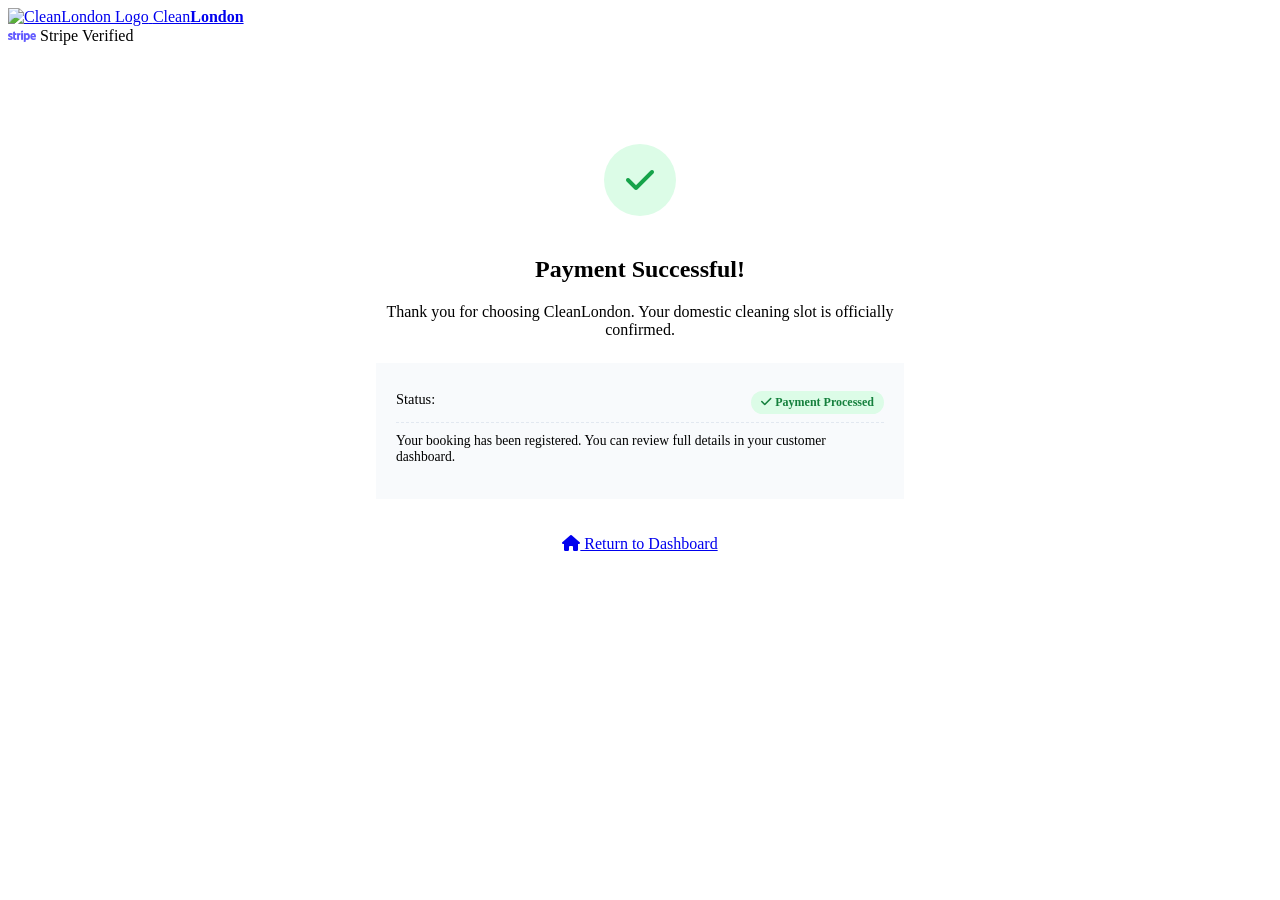
==== frontend/success.html @ 6f31e08e "feat(payments): integrate Stripe Hosted Checkout, webhooks, schema update, and success/cancel pages" ====
<!DOCTYPE html>
<html lang="en">
<head>
    <meta charset="UTF-8">
    <meta name="viewport" content="width=device-width, initial-scale=1.0">
    <title>Payment Successful | CleanLondon</title>
    <link rel="icon" type="image/jpeg" href="/static/logo.jpg">
    <link rel="stylesheet" href="/static/style.css">
    <link rel="preconnect" href="https://fonts.googleapis.com">
    <link rel="preconnect" href="https://fonts.gstatic.com" crossorigin>
    <link href="https://fonts.googleapis.com/css2?family=Plus+Jakarta+Sans:wght@400;500;600;700;800&display=swap" rel="stylesheet">
    <link rel="stylesheet" href="https://cdnjs.cloudflare.com/ajax/libs/font-awesome/6.4.0/css/all.min.css">
    <style>
        .payment-container {
            max-width: 600px;
            margin: 60px auto;
            padding: 0 20px;
        }
        .payment-card {
            background: #ffffff;
            border-radius: var(--radius-lg);
            padding: 36px;
            border: 1px solid var(--border-color);
            box-shadow: var(--shadow-lg);
            text-align: center;
        }
        .success-icon-bubble {
            width: 72px;
            height: 72px;
            border-radius: 50%;
            background: #dcfce7;
            color: #16a34a;
            display: inline-flex;
            align-items: center;
            justify-content: center;
            font-size: 2rem;
            margin-bottom: 20px;
        }
        .receipt-box {
            background: #f8fafc;
            border: 1px solid var(--border-color);
            border-radius: var(--radius-md);
            padding: 20px;
            margin: 24px 0;
            text-align: left;
            font-size: 0.9rem;
        }
        .receipt-row {
            display: flex;
            justify-content: space-between;
            padding: 8px 0;
            border-bottom: 1px dashed #e2e8f0;
        }
        .receipt-row:last-child {
            border-bottom: none;
            padding-top: 12px;
            font-size: 1.1rem;
            font-weight: 800;
            color: var(--navy);
        }
        .badge-paid {
            background: #dcfce7;
            color: #15803d;
            font-weight: 700;
            padding: 4px 10px;
            border-radius: 12px;
            font-size: 0.75rem;
        }
    </style>
</head>
<body>
    <!-- Navbar Header -->
    <header class="navbar" style="top: 0;">
        <div class="nav-container">
            <a href="/" class="brand-logo">
                <img src="/static/logo.jpg" alt="CleanLondon Logo" class="brand-logo-img">
                <span>Clean<strong>London</strong></span>
            </a>
            <div class="trust-pill"><i class="fa-brands fa-stripe" style="font-size:1.4rem; vertical-align:middle; color:#635bff;"></i> Stripe Verified</div>
        </div>
    </header>

    <main class="payment-container">
        <div class="payment-card">
            <div class="success-icon-bubble">
                <i class="fa-solid fa-check"></i>
            </div>
            <h2>Payment Successful!</h2>
            <p style="color: var(--text-muted); margin-top: 6px;">
                Thank you for choosing CleanLondon. Your domestic cleaning slot is officially confirmed.
            </p>

            <div class="receipt-box" id="receipt-details">
                <div style="text-align:center; padding: 20px;" id="loading-spinner">
                    <i class="fa-solid fa-spinner fa-spin text-emerald"></i> Fetching verified Stripe receipt...
                </div>
            </div>

            <div style="display: flex; gap: 12px; justify-content: center;">
                <a href="/" class="btn btn-primary" style="padding: 12px 24px;">
                    <i class="fa-solid fa-house"></i> Return to Dashboard
                </a>
            </div>
        </div>
    </main>

    <script>
        document.addEventListener("DOMContentLoaded", async () => {
            const params = new URLSearchParams(window.location.search);
            const sessionId = params.get("session_id") || "mock_session_default";
            const bookingId = params.get("booking_id");

            try {
                const res = await fetch(`/api/payments/session/${sessionId}/verify?booking_id=${bookingId || ''}`);
                if (res.ok) {
                    const data = await res.json();
                    document.getElementById("receipt-details").innerHTML = `
                        <div class="receipt-row">
                            <span>Booking Reference:</span>
                            <strong>${data.reference_code}</strong>
                        </div>
                        <div class="receipt-row">
                            <span>Service:</span>
                            <span>${data.service_name}</span>
                        </div>
                        <div class="receipt-row">
                            <span>Location:</span>
                            <span>London ${data.postcode}</span>
                        </div>
                        <div class="receipt-row">
                            <span>Scheduled Slot:</span>
                            <span>${data.scheduled_date} (${data.scheduled_time_slot})</span>
                        </div>
                        <div class="receipt-row">
                            <span>Payment Status:</span>
                            <span class="badge-paid"><i class="fa-solid fa-shield-check"></i> PAID (${data.payment_intent_id ? data.payment_intent_id.substring(0, 15) : 'Stripe'})</span>
                        </div>
                        <div class="receipt-row">
                            <span>Total Charged:</span>
                            <span class="text-emerald">£${data.total_price_gbp.toFixed(2)}</span>
                        </div>
                    `;
                } else {
                    document.getElementById("receipt-details").innerHTML = `
                        <div class="receipt-row">
                            <span>Status:</span>
                            <span class="badge-paid"><i class="fa-solid fa-check"></i> Payment Processed</span>
                        </div>
                        <p style="margin-top: 10px; color: var(--text-muted); font-size: 0.85rem;">
                            Your booking has been registered. You can review full details in your customer dashboard.
                        </p>
                    `;
                }
            } catch (err) {
                console.error("Receipt load err:", err);
            }
        });
    </script>
</body>
</html>
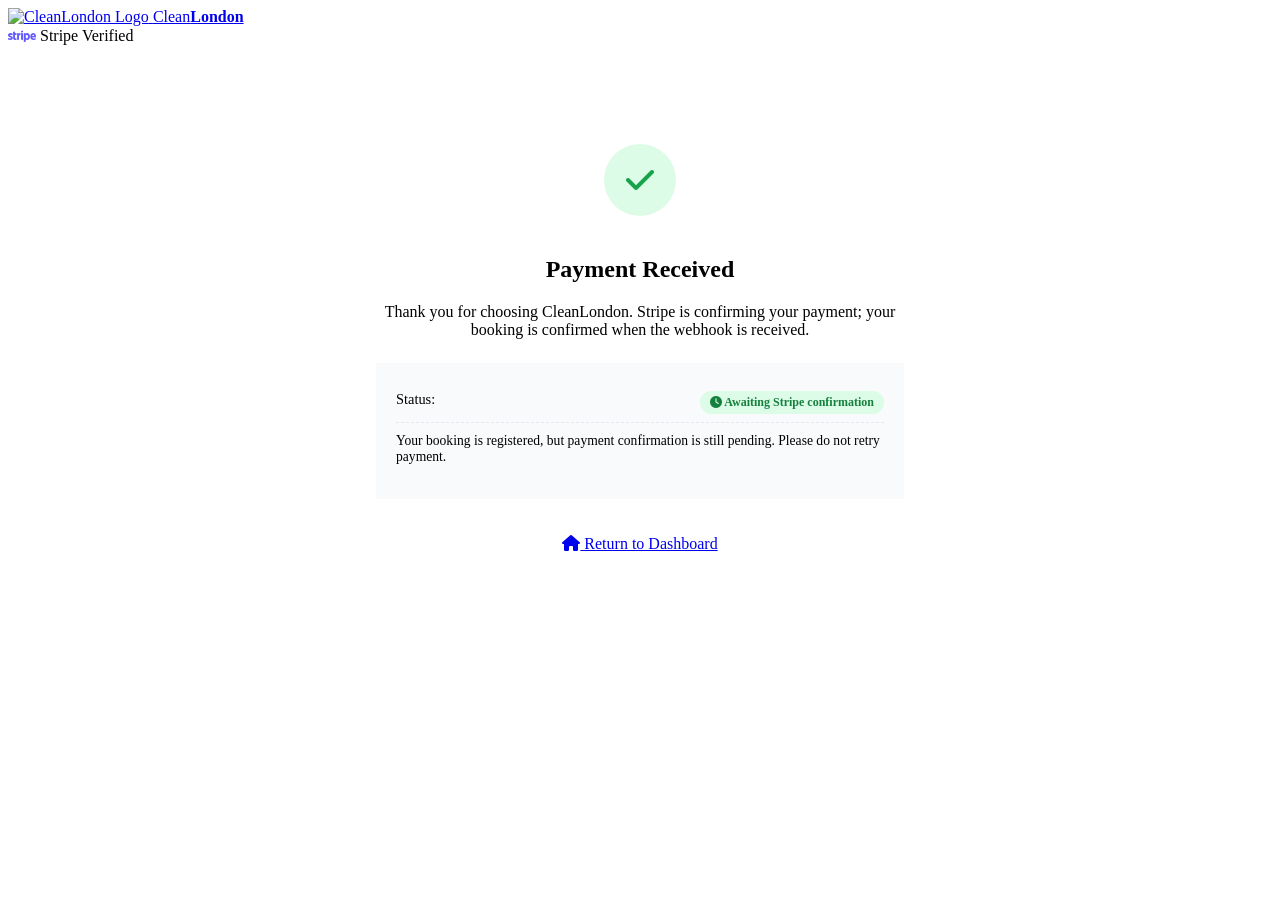
==== commit 694121d9: "feat(infra): add DB connection pool, postcodes.io resolver, and Stripe CLI container profile" ====
--- a/frontend/success.html
+++ b/frontend/success.html
@@ -85,9 +85,9 @@
             <div class="success-icon-bubble">
                 <i class="fa-solid fa-check"></i>
             </div>
-            <h2>Payment Successful!</h2>
+            <h2 id="payment-heading">Payment Received</h2>
             <p style="color: var(--text-muted); margin-top: 6px;">
-                Thank you for choosing CleanLondon. Your domestic cleaning slot is officially confirmed.
+                Thank you for choosing CleanLondon. Stripe is confirming your payment; your booking is confirmed when the webhook is received.
             </p>
 
             <div class="receipt-box" id="receipt-details">
@@ -114,6 +114,8 @@
                 const res = await fetch(`/api/payments/session/${sessionId}/verify?booking_id=${bookingId || ''}`);
                 if (res.ok) {
                     const data = await res.json();
+                    const isPaid = data.payment_status === "PAID";
+                    document.getElementById("payment-heading").textContent = isPaid ? "Payment Successful!" : "Payment Processing";
                     document.getElementById("receipt-details").innerHTML = `
                         <div class="receipt-row">
                             <span>Booking Reference:</span>
@@ -133,7 +135,7 @@
                         </div>
                         <div class="receipt-row">
                             <span>Payment Status:</span>
-                            <span class="badge-paid"><i class="fa-solid fa-shield-check"></i> PAID (${data.payment_intent_id ? data.payment_intent_id.substring(0, 15) : 'Stripe'})</span>
+                            <span class="badge-paid"><i class="fa-solid fa-shield-check"></i> ${isPaid ? `PAID (${data.payment_intent_id ? data.payment_intent_id.substring(0, 15) : 'Stripe'})` : 'PENDING WEBHOOK'}</span>
                         </div>
                         <div class="receipt-row">
                             <span>Total Charged:</span>
@@ -144,10 +146,10 @@
                     document.getElementById("receipt-details").innerHTML = `
                         <div class="receipt-row">
                             <span>Status:</span>
-                            <span class="badge-paid"><i class="fa-solid fa-check"></i> Payment Processed</span>
+                            <span class="badge-paid"><i class="fa-solid fa-clock"></i> Awaiting Stripe confirmation</span>
                         </div>
                         <p style="margin-top: 10px; color: var(--text-muted); font-size: 0.85rem;">
-                            Your booking has been registered. You can review full details in your customer dashboard.
+                            Your booking is registered, but payment confirmation is still pending. Please do not retry payment.
                         </p>
                     `;
                 }
